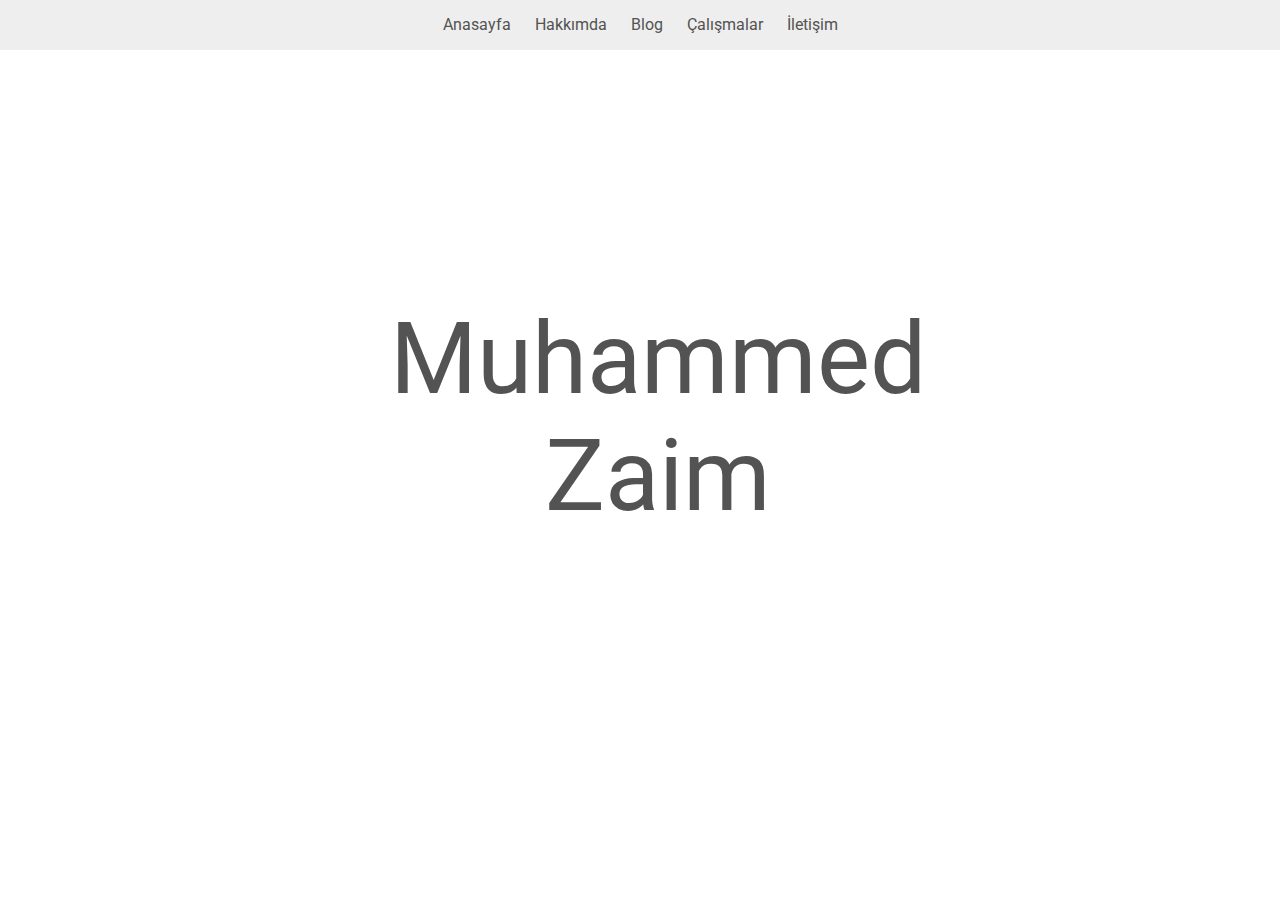
==== index.html @ 13ad76fe "First Comment" ====
<!DOCTYPE html>
<html lang="tr">
<head>
	<meta charset="UTF-8">
	<meta name="viewport" content="width=device-width, initial-scale=1.0">
	<title>Muhammed Zaim</title>
	<link rel="stylesheet" type="text/css" href="style.css">
	<meta name="Description" content="Muhammed Zaim Software - Front-End Developer">
</head>
<body>
	<div class="nav">
		<center><ul>
			<li><a href="index.html">Anasayfa</a></li>
			<li><a href="hakkinda.html">Hakkımda</a></li>
			<li><a href="https://muhammedzaim.com/blog">Blog</a></li>
			<li class="gizle"><a href="calismalar.html">Çalışmalar</a></li>
			<li><a href="iletisim.html">İletişim</a></li>
		</ul></center>
	</div>
	<div class="text">
		<p>Muhammed<br/>Zaim</p>
	</div>
</body>
</html>
---- style.css ----
@import url(https://fonts.googleapis.com/css?family=Roboto:100);

*{
	margin: 0;
	padding: 0;
	font-family: 'Roboto', sans-serif;
}

a{
	text-decoration: none;
}

ul li{
	list-style-type: none;
}

.text{
	left: 50%;
	top: 50%;
	position: absolute;
	margin-left: -250px; 
	margin-top: -150px;
}

.text p{
	font-size: 100px;
	position: absolute;
	text-align: center;
	font-family: 'Roboto', sans-serif;
	color: #535353;
}


.nav{
	background-color: #eee;
	width: 100%;
	height: 50px;
	line-height: 50px;
	font-family: 'Roboto', sans-serif;
	position: relative;
}

.nav ul li{
	display: inline-block;
	font-family: 'Roboto', sans-serif;
	line-height: 50px;
	text-align: center;
}

.nav ul li a{
	color: #535353;
	display: block;
	padding-left: 10px;
	padding-right: 10px;
}

.nav ul li a:hover{
	color: #fff;
	background-color: #535353;
}


.text-hak{
	left: 50%;
	top: 50%;
	position: absolute;
	margin-left: -225px; 
	margin-top: -150px;
	text-align: center;
	color: #535353;
}

.text-hak h1{
	font-size: 35px;
}

.text-hak p{
	padding-top: 25px;
	font-size: 25px;
	width: 480px;
}

.mail{
	left: 50%;
	top: 50%;
	position: absolute;
	margin-left: -150px; 
	margin-top: -150px;
	text-align: center;
}

.mail p a{
	font-size: 100px;
	position: absolute;
	text-align: center;
	font-family: 'Roboto', sans-serif;
	color: #535353;
}

.orta-alan{
	width: 930px;
	height: auto;
	margin: 0 auto;
	background: #fff;
}

.orta-alan .ref img{
	margin-top: 25px;
	width: 930px;
	height: 465px;
	overflow: hidden;
	position: relative;
	border-radius: 5px;
}

.orta-alan .blur{
	margin-top: 25px;
	width: 930px;
	height: 465px;
	background-color:rgba(83,83,83,0.6);
	position: absolute;
	z-index: 999;
	transition: .4s ease;
	border-radius: 5px;
}

.orta-alan .blur:hover{
	margin-top: 25px;
	width: 930px;
	height: 465px;
	background-color:rgba(255,255,255,0.0);
	position: absolute;
	z-index: 999;
}











@media screen and (max-width: 768px){
	.text{
	left: 50%;
	top: 50%;
	position: absolute;
	margin-left: -200px; 
	margin-top: -100px;
	}
	.text p{
	font-size: 75px;
	position: absolute;
	text-align: center;
	font-family: 'Roboto', sans-serif;
	}

	.text-hak{
	left: 50%;
	top: 50%;
	position: absolute;
	margin-left: -225px; 
	margin-top: -100px;
	text-align: center;
	}

	.text-hak h1{
		font-size: 35px;
	}

	.text-hak p{
		padding-top: 25px;
		font-size: 25px;
		width: 480px;
	}
}

@media screen and (max-width: 480px){
	.text{
	left: 50%;
	top: 50%;
	position: absolute;
	margin-left: -130px; 
	margin-top: -50px;
	}
	
	.text-hak{
	left: 50%;
	top: 50%;
	position: absolute;
	margin-left: -150px; 
	margin-top: -150px;
	text-align: center;
	}

	.text p{
	font-size: 50px;
	position: absolute;
	text-align: center;
	font-family: 'Roboto', sans-serif;
	}
	.text-hak h1{
	font-size: 20px;
	}

	.text-hak p{
	padding-top: 25px;
	font-size: 25px;
	width: 300px;
	}
	

	.mail{
		left: 50%;
		top: 50%;
		position: absolute;
		margin-left: -125px; 
		margin-top: -150px;
		text-align: center;
	}

	.mail p a{
		font-size: 75px;
		position: absolute;
		text-align: center;
		font-family: 'Roboto', sans-serif;
		color: #535353;
	}

	.nav li.gizle{
		display: none;
	}
}
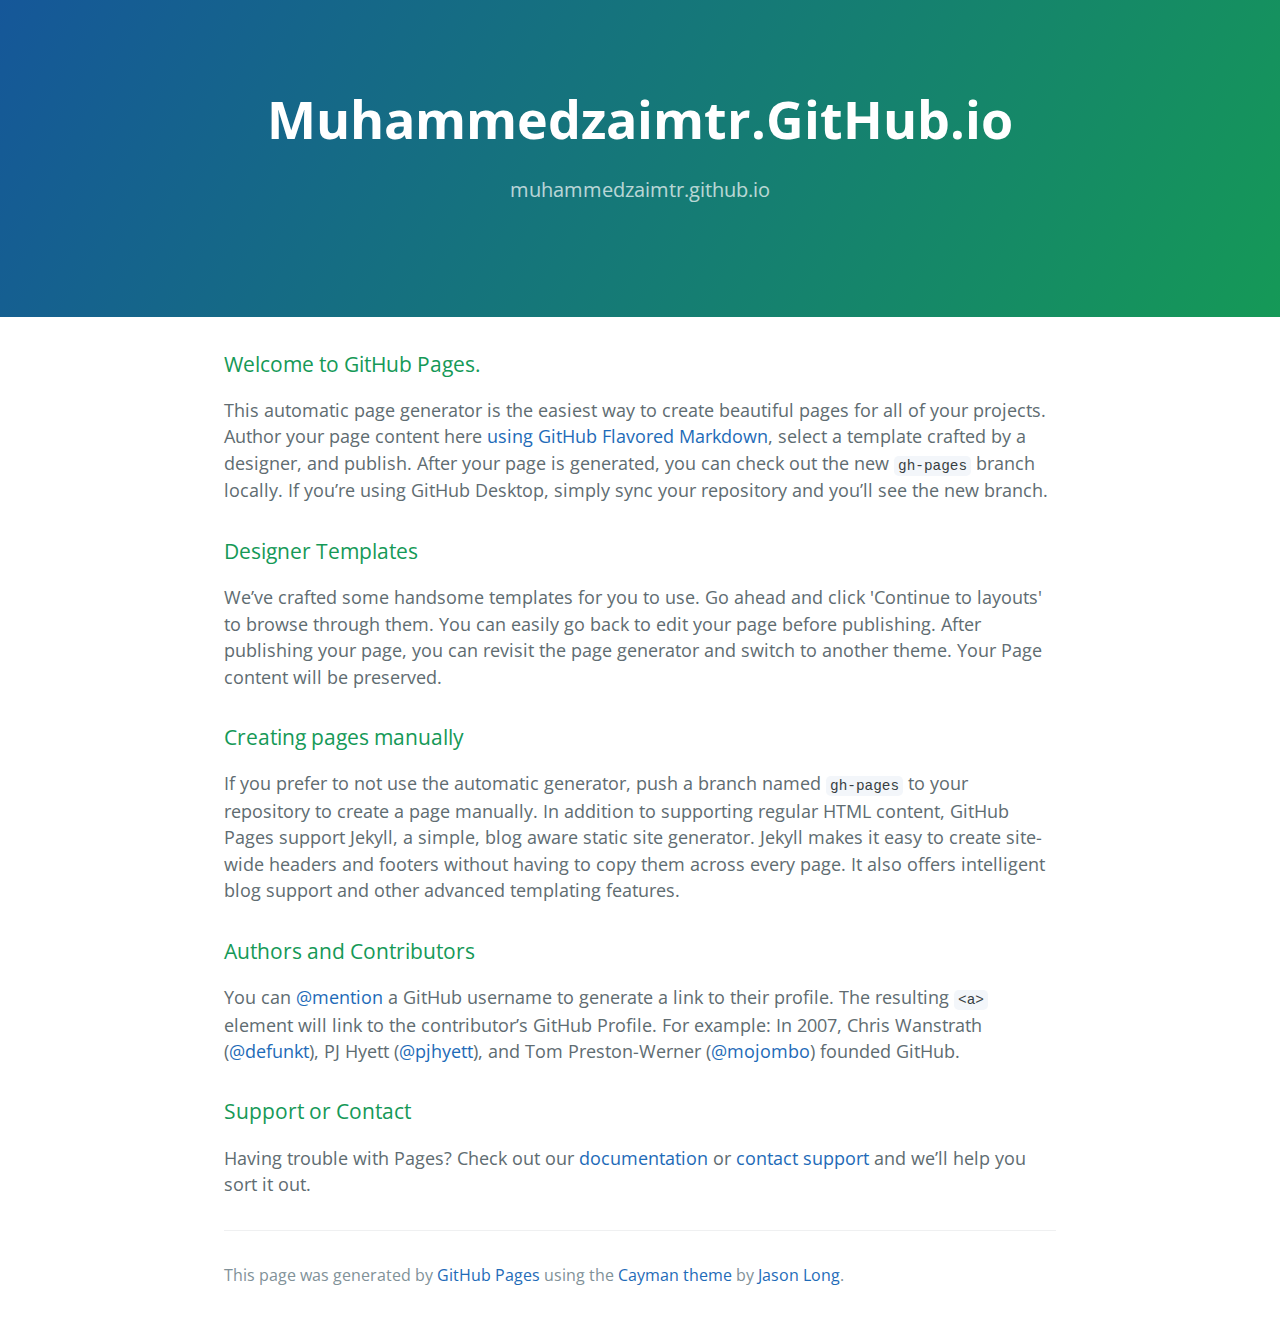
==== commit c1bf6f9d: "Replace master branch with page content via GitHub" ====
--- a/index.html
+++ b/index.html
@@ -1,24 +1,53 @@
 <!DOCTYPE html>
-<html lang="tr">
-<head>
-	<meta charset="UTF-8">
-	<meta name="viewport" content="width=device-width, initial-scale=1.0">
-	<title>Muhammed Zaim</title>
-	<link rel="stylesheet" type="text/css" href="style.css">
-	<meta name="Description" content="Muhammed Zaim Software - Front-End Developer">
-</head>
-<body>
-	<div class="nav">
-		<center><ul>
-			<li><a href="index.html">Anasayfa</a></li>
-			<li><a href="hakkinda.html">Hakkımda</a></li>
-			<li><a href="https://muhammedzaim.com/blog">Blog</a></li>
-			<li class="gizle"><a href="calismalar.html">Çalışmalar</a></li>
-			<li><a href="iletisim.html">İletişim</a></li>
-		</ul></center>
-	</div>
-	<div class="text">
-		<p>Muhammed<br/>Zaim</p>
-	</div>
-</body>
-</html>+<html lang="en-us">
+  <head>
+    <meta charset="UTF-8">
+    <title>Muhammedzaimtr.GitHub.io by muhammedzaimtr</title>
+    <meta name="viewport" content="width=device-width, initial-scale=1">
+    <link rel="stylesheet" type="text/css" href="stylesheets/normalize.css" media="screen">
+    <link href='https://fonts.googleapis.com/css?family=Open+Sans:400,700' rel='stylesheet' type='text/css'>
+    <link rel="stylesheet" type="text/css" href="stylesheets/stylesheet.css" media="screen">
+    <link rel="stylesheet" type="text/css" href="stylesheets/github-light.css" media="screen">
+  </head>
+  <body>
+    <section class="page-header">
+      <h1 class="project-name">Muhammedzaimtr.GitHub.io</h1>
+      <h2 class="project-tagline">muhammedzaimtr.github.io</h2>
+    </section>
+
+    <section class="main-content">
+      <h3>
+<a id="welcome-to-github-pages" class="anchor" href="#welcome-to-github-pages" aria-hidden="true"><span aria-hidden="true" class="octicon octicon-link"></span></a>Welcome to GitHub Pages.</h3>
+
+<p>This automatic page generator is the easiest way to create beautiful pages for all of your projects. Author your page content here <a href="https://guides.github.com/features/mastering-markdown/">using GitHub Flavored Markdown</a>, select a template crafted by a designer, and publish. After your page is generated, you can check out the new <code>gh-pages</code> branch locally. If you’re using GitHub Desktop, simply sync your repository and you’ll see the new branch.</p>
+
+<h3>
+<a id="designer-templates" class="anchor" href="#designer-templates" aria-hidden="true"><span aria-hidden="true" class="octicon octicon-link"></span></a>Designer Templates</h3>
+
+<p>We’ve crafted some handsome templates for you to use. Go ahead and click 'Continue to layouts' to browse through them. You can easily go back to edit your page before publishing. After publishing your page, you can revisit the page generator and switch to another theme. Your Page content will be preserved.</p>
+
+<h3>
+<a id="creating-pages-manually" class="anchor" href="#creating-pages-manually" aria-hidden="true"><span aria-hidden="true" class="octicon octicon-link"></span></a>Creating pages manually</h3>
+
+<p>If you prefer to not use the automatic generator, push a branch named <code>gh-pages</code> to your repository to create a page manually. In addition to supporting regular HTML content, GitHub Pages support Jekyll, a simple, blog aware static site generator. Jekyll makes it easy to create site-wide headers and footers without having to copy them across every page. It also offers intelligent blog support and other advanced templating features.</p>
+
+<h3>
+<a id="authors-and-contributors" class="anchor" href="#authors-and-contributors" aria-hidden="true"><span aria-hidden="true" class="octicon octicon-link"></span></a>Authors and Contributors</h3>
+
+<p>You can <a href="https://help.github.com/articles/basic-writing-and-formatting-syntax/#mentioning-users-and-teams" class="user-mention">@mention</a> a GitHub username to generate a link to their profile. The resulting <code>&lt;a&gt;</code> element will link to the contributor’s GitHub Profile. For example: In 2007, Chris Wanstrath (<a href="https://github.com/defunkt" class="user-mention">@defunkt</a>), PJ Hyett (<a href="https://github.com/pjhyett" class="user-mention">@pjhyett</a>), and Tom Preston-Werner (<a href="https://github.com/mojombo" class="user-mention">@mojombo</a>) founded GitHub.</p>
+
+<h3>
+<a id="support-or-contact" class="anchor" href="#support-or-contact" aria-hidden="true"><span aria-hidden="true" class="octicon octicon-link"></span></a>Support or Contact</h3>
+
+<p>Having trouble with Pages? Check out our <a href="https://help.github.com/pages">documentation</a> or <a href="https://github.com/contact">contact support</a> and we’ll help you sort it out.</p>
+
+      <footer class="site-footer">
+
+        <span class="site-footer-credits">This page was generated by <a href="https://pages.github.com">GitHub Pages</a> using the <a href="https://github.com/jasonlong/cayman-theme">Cayman theme</a> by <a href="https://twitter.com/jasonlong">Jason Long</a>.</span>
+      </footer>
+
+    </section>
+
+  
+  </body>
+</html>
--- a/stylesheets/stylesheet.css
+++ b/stylesheets/stylesheet.css
@@ -0,0 +1,245 @@
+* {
+  box-sizing: border-box; }
+
+body {
+  padding: 0;
+  margin: 0;
+  font-family: "Open Sans", "Helvetica Neue", Helvetica, Arial, sans-serif;
+  font-size: 16px;
+  line-height: 1.5;
+  color: #606c71; }
+
+a {
+  color: #1e6bb8;
+  text-decoration: none; }
+  a:hover {
+    text-decoration: underline; }
+
+.btn {
+  display: inline-block;
+  margin-bottom: 1rem;
+  color: rgba(255, 255, 255, 0.7);
+  background-color: rgba(255, 255, 255, 0.08);
+  border-color: rgba(255, 255, 255, 0.2);
+  border-style: solid;
+  border-width: 1px;
+  border-radius: 0.3rem;
+  transition: color 0.2s, background-color 0.2s, border-color 0.2s; }
+  .btn + .btn {
+    margin-left: 1rem; }
+
+.btn:hover {
+  color: rgba(255, 255, 255, 0.8);
+  text-decoration: none;
+  background-color: rgba(255, 255, 255, 0.2);
+  border-color: rgba(255, 255, 255, 0.3); }
+
+@media screen and (min-width: 64em) {
+  .btn {
+    padding: 0.75rem 1rem; } }
+
+@media screen and (min-width: 42em) and (max-width: 64em) {
+  .btn {
+    padding: 0.6rem 0.9rem;
+    font-size: 0.9rem; } }
+
+@media screen and (max-width: 42em) {
+  .btn {
+    display: block;
+    width: 100%;
+    padding: 0.75rem;
+    font-size: 0.9rem; }
+    .btn + .btn {
+      margin-top: 1rem;
+      margin-left: 0; } }
+
+.page-header {
+  color: #fff;
+  text-align: center;
+  background-color: #159957;
+  background-image: linear-gradient(120deg, #155799, #159957); }
+
+@media screen and (min-width: 64em) {
+  .page-header {
+    padding: 5rem 6rem; } }
+
+@media screen and (min-width: 42em) and (max-width: 64em) {
+  .page-header {
+    padding: 3rem 4rem; } }
+
+@media screen and (max-width: 42em) {
+  .page-header {
+    padding: 2rem 1rem; } }
+
+.project-name {
+  margin-top: 0;
+  margin-bottom: 0.1rem; }
+
+@media screen and (min-width: 64em) {
+  .project-name {
+    font-size: 3.25rem; } }
+
+@media screen and (min-width: 42em) and (max-width: 64em) {
+  .project-name {
+    font-size: 2.25rem; } }
+
+@media screen and (max-width: 42em) {
+  .project-name {
+    font-size: 1.75rem; } }
+
+.project-tagline {
+  margin-bottom: 2rem;
+  font-weight: normal;
+  opacity: 0.7; }
+
+@media screen and (min-width: 64em) {
+  .project-tagline {
+    font-size: 1.25rem; } }
+
+@media screen and (min-width: 42em) and (max-width: 64em) {
+  .project-tagline {
+    font-size: 1.15rem; } }
+
+@media screen and (max-width: 42em) {
+  .project-tagline {
+    font-size: 1rem; } }
+
+.main-content :first-child {
+  margin-top: 0; }
+.main-content img {
+  max-width: 100%; }
+.main-content h1, .main-content h2, .main-content h3, .main-content h4, .main-content h5, .main-content h6 {
+  margin-top: 2rem;
+  margin-bottom: 1rem;
+  font-weight: normal;
+  color: #159957; }
+.main-content p {
+  margin-bottom: 1em; }
+.main-content code {
+  padding: 2px 4px;
+  font-family: Consolas, "Liberation Mono", Menlo, Courier, monospace;
+  font-size: 0.9rem;
+  color: #383e41;
+  background-color: #f3f6fa;
+  border-radius: 0.3rem; }
+.main-content pre {
+  padding: 0.8rem;
+  margin-top: 0;
+  margin-bottom: 1rem;
+  font: 1rem Consolas, "Liberation Mono", Menlo, Courier, monospace;
+  color: #567482;
+  word-wrap: normal;
+  background-color: #f3f6fa;
+  border: solid 1px #dce6f0;
+  border-radius: 0.3rem; }
+  .main-content pre > code {
+    padding: 0;
+    margin: 0;
+    font-size: 0.9rem;
+    color: #567482;
+    word-break: normal;
+    white-space: pre;
+    background: transparent;
+    border: 0; }
+.main-content .highlight {
+  margin-bottom: 1rem; }
+  .main-content .highlight pre {
+    margin-bottom: 0;
+    word-break: normal; }
+.main-content .highlight pre, .main-content pre {
+  padding: 0.8rem;
+  overflow: auto;
+  font-size: 0.9rem;
+  line-height: 1.45;
+  border-radius: 0.3rem; }
+.main-content pre code, .main-content pre tt {
+  display: inline;
+  max-width: initial;
+  padding: 0;
+  margin: 0;
+  overflow: initial;
+  line-height: inherit;
+  word-wrap: normal;
+  background-color: transparent;
+  border: 0; }
+  .main-content pre code:before, .main-content pre code:after, .main-content pre tt:before, .main-content pre tt:after {
+    content: normal; }
+.main-content ul, .main-content ol {
+  margin-top: 0; }
+.main-content blockquote {
+  padding: 0 1rem;
+  margin-left: 0;
+  color: #819198;
+  border-left: 0.3rem solid #dce6f0; }
+  .main-content blockquote > :first-child {
+    margin-top: 0; }
+  .main-content blockquote > :last-child {
+    margin-bottom: 0; }
+.main-content table {
+  display: block;
+  width: 100%;
+  overflow: auto;
+  word-break: normal;
+  word-break: keep-all; }
+  .main-content table th {
+    font-weight: bold; }
+  .main-content table th, .main-content table td {
+    padding: 0.5rem 1rem;
+    border: 1px solid #e9ebec; }
+.main-content dl {
+  padding: 0; }
+  .main-content dl dt {
+    padding: 0;
+    margin-top: 1rem;
+    font-size: 1rem;
+    font-weight: bold; }
+  .main-content dl dd {
+    padding: 0;
+    margin-bottom: 1rem; }
+.main-content hr {
+  height: 2px;
+  padding: 0;
+  margin: 1rem 0;
+  background-color: #eff0f1;
+  border: 0; }
+
+@media screen and (min-width: 64em) {
+  .main-content {
+    max-width: 64rem;
+    padding: 2rem 6rem;
+    margin: 0 auto;
+    font-size: 1.1rem; } }
+
+@media screen and (min-width: 42em) and (max-width: 64em) {
+  .main-content {
+    padding: 2rem 4rem;
+    font-size: 1.1rem; } }
+
+@media screen and (max-width: 42em) {
+  .main-content {
+    padding: 2rem 1rem;
+    font-size: 1rem; } }
+
+.site-footer {
+  padding-top: 2rem;
+  margin-top: 2rem;
+  border-top: solid 1px #eff0f1; }
+
+.site-footer-owner {
+  display: block;
+  font-weight: bold; }
+
+.site-footer-credits {
+  color: #819198; }
+
+@media screen and (min-width: 64em) {
+  .site-footer {
+    font-size: 1rem; } }
+
+@media screen and (min-width: 42em) and (max-width: 64em) {
+  .site-footer {
+    font-size: 1rem; } }
+
+@media screen and (max-width: 42em) {
+  .site-footer {
+    font-size: 0.9rem; } }
--- a/stylesheets/github-light.css
+++ b/stylesheets/github-light.css
@@ -0,0 +1,124 @@
+/*
+The MIT License (MIT)
+
+Copyright (c) 2015 GitHub, Inc.
+
+Permission is hereby granted, free of charge, to any person obtaining a copy
+of this software and associated documentation files (the "Software"), to deal
+in the Software without restriction, including without limitation the rights
+to use, copy, modify, merge, publish, distribute, sublicense, and/or sell
+copies of the Software, and to permit persons to whom the Software is
+furnished to do so, subject to the following conditions:
+
+The above copyright notice and this permission notice shall be included in all
+copies or substantial portions of the Software.
+
+THE SOFTWARE IS PROVIDED "AS IS", WITHOUT WARRANTY OF ANY KIND, EXPRESS OR
+IMPLIED, INCLUDING BUT NOT LIMITED TO THE WARRANTIES OF MERCHANTABILITY,
+FITNESS FOR A PARTICULAR PURPOSE AND NONINFRINGEMENT. IN NO EVENT SHALL THE
+AUTHORS OR COPYRIGHT HOLDERS BE LIABLE FOR ANY CLAIM, DAMAGES OR OTHER
+LIABILITY, WHETHER IN AN ACTION OF CONTRACT, TORT OR OTHERWISE, ARISING FROM,
+OUT OF OR IN CONNECTION WITH THE SOFTWARE OR THE USE OR OTHER DEALINGS IN THE
+SOFTWARE.
+
+*/
+
+.pl-c /* comment */ {
+  color: #969896;
+}
+
+.pl-c1      /* constant, markup.raw, meta.diff.header, meta.module-reference, meta.property-name, support, support.constant, support.variable, variable.other.constant */,
+.pl-s .pl-v /* string variable */ {
+  color: #0086b3;
+}
+
+.pl-e  /* entity */,
+.pl-en /* entity.name */ {
+  color: #795da3;
+}
+
+.pl-s .pl-s1 /* string source */,
+.pl-smi      /* storage.modifier.import, storage.modifier.package, storage.type.java, variable.other, variable.parameter.function */ {
+  color: #333;
+}
+
+.pl-ent /* entity.name.tag */ {
+  color: #63a35c;
+}
+
+.pl-k /* keyword, storage, storage.type */ {
+  color: #a71d5d;
+}
+
+.pl-pds              /* punctuation.definition.string, string.regexp.character-class */,
+.pl-s                /* string */,
+.pl-s .pl-pse .pl-s1 /* string punctuation.section.embedded source */,
+.pl-sr               /* string.regexp */,
+.pl-sr .pl-cce       /* string.regexp constant.character.escape */,
+.pl-sr .pl-sra       /* string.regexp string.regexp.arbitrary-repitition */,
+.pl-sr .pl-sre       /* string.regexp source.ruby.embedded */ {
+  color: #183691;
+}
+
+.pl-v /* variable */ {
+  color: #ed6a43;
+}
+
+.pl-id /* invalid.deprecated */ {
+  color: #b52a1d;
+}
+
+.pl-ii /* invalid.illegal */ {
+  background-color: #b52a1d;
+  color: #f8f8f8;
+}
+
+.pl-sr .pl-cce /* string.regexp constant.character.escape */ {
+  color: #63a35c;
+  font-weight: bold;
+}
+
+.pl-ml /* markup.list */ {
+  color: #693a17;
+}
+
+.pl-mh        /* markup.heading */,
+.pl-mh .pl-en /* markup.heading entity.name */,
+.pl-ms        /* meta.separator */ {
+  color: #1d3e81;
+  font-weight: bold;
+}
+
+.pl-mq /* markup.quote */ {
+  color: #008080;
+}
+
+.pl-mi /* markup.italic */ {
+  color: #333;
+  font-style: italic;
+}
+
+.pl-mb /* markup.bold */ {
+  color: #333;
+  font-weight: bold;
+}
+
+.pl-md /* markup.deleted, meta.diff.header.from-file */ {
+  background-color: #ffecec;
+  color: #bd2c00;
+}
+
+.pl-mi1 /* markup.inserted, meta.diff.header.to-file */ {
+  background-color: #eaffea;
+  color: #55a532;
+}
+
+.pl-mdr /* meta.diff.range */ {
+  color: #795da3;
+  font-weight: bold;
+}
+
+.pl-mo /* meta.output */ {
+  color: #1d3e81;
+}
+
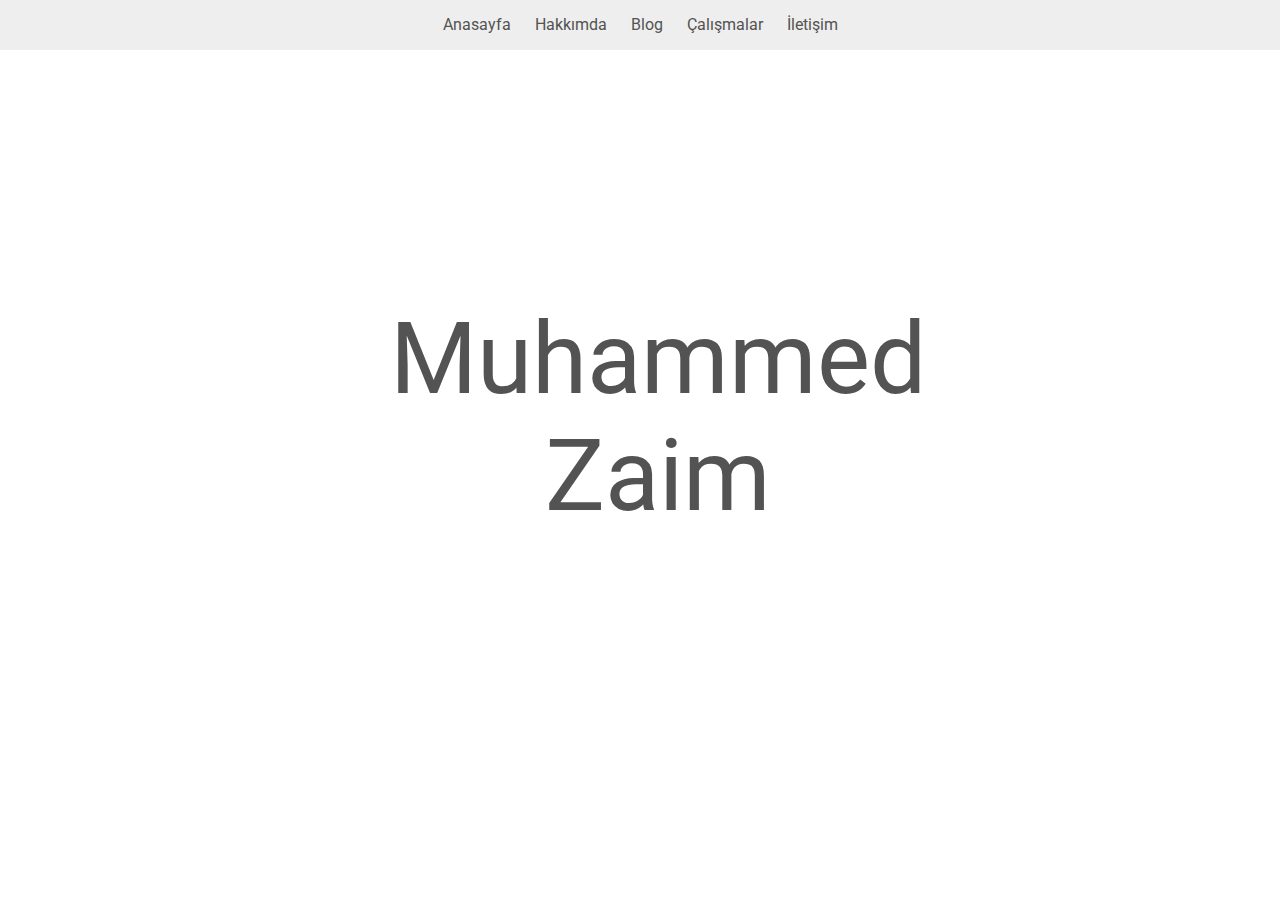
==== commit 7779a95f: "Update index.html" ====
--- a/index.html
+++ b/index.html
@@ -1,53 +1,24 @@
 <!DOCTYPE html>
-<html lang="en-us">
-  <head>
-    <meta charset="UTF-8">
-    <title>Muhammedzaimtr.GitHub.io by muhammedzaimtr</title>
-    <meta name="viewport" content="width=device-width, initial-scale=1">
-    <link rel="stylesheet" type="text/css" href="stylesheets/normalize.css" media="screen">
-    <link href='https://fonts.googleapis.com/css?family=Open+Sans:400,700' rel='stylesheet' type='text/css'>
-    <link rel="stylesheet" type="text/css" href="stylesheets/stylesheet.css" media="screen">
-    <link rel="stylesheet" type="text/css" href="stylesheets/github-light.css" media="screen">
-  </head>
-  <body>
-    <section class="page-header">
-      <h1 class="project-name">Muhammedzaimtr.GitHub.io</h1>
-      <h2 class="project-tagline">muhammedzaimtr.github.io</h2>
-    </section>
-
-    <section class="main-content">
-      <h3>
-<a id="welcome-to-github-pages" class="anchor" href="#welcome-to-github-pages" aria-hidden="true"><span aria-hidden="true" class="octicon octicon-link"></span></a>Welcome to GitHub Pages.</h3>
-
-<p>This automatic page generator is the easiest way to create beautiful pages for all of your projects. Author your page content here <a href="https://guides.github.com/features/mastering-markdown/">using GitHub Flavored Markdown</a>, select a template crafted by a designer, and publish. After your page is generated, you can check out the new <code>gh-pages</code> branch locally. If you’re using GitHub Desktop, simply sync your repository and you’ll see the new branch.</p>
-
-<h3>
-<a id="designer-templates" class="anchor" href="#designer-templates" aria-hidden="true"><span aria-hidden="true" class="octicon octicon-link"></span></a>Designer Templates</h3>
-
-<p>We’ve crafted some handsome templates for you to use. Go ahead and click 'Continue to layouts' to browse through them. You can easily go back to edit your page before publishing. After publishing your page, you can revisit the page generator and switch to another theme. Your Page content will be preserved.</p>
-
-<h3>
-<a id="creating-pages-manually" class="anchor" href="#creating-pages-manually" aria-hidden="true"><span aria-hidden="true" class="octicon octicon-link"></span></a>Creating pages manually</h3>
-
-<p>If you prefer to not use the automatic generator, push a branch named <code>gh-pages</code> to your repository to create a page manually. In addition to supporting regular HTML content, GitHub Pages support Jekyll, a simple, blog aware static site generator. Jekyll makes it easy to create site-wide headers and footers without having to copy them across every page. It also offers intelligent blog support and other advanced templating features.</p>
-
-<h3>
-<a id="authors-and-contributors" class="anchor" href="#authors-and-contributors" aria-hidden="true"><span aria-hidden="true" class="octicon octicon-link"></span></a>Authors and Contributors</h3>
-
-<p>You can <a href="https://help.github.com/articles/basic-writing-and-formatting-syntax/#mentioning-users-and-teams" class="user-mention">@mention</a> a GitHub username to generate a link to their profile. The resulting <code>&lt;a&gt;</code> element will link to the contributor’s GitHub Profile. For example: In 2007, Chris Wanstrath (<a href="https://github.com/defunkt" class="user-mention">@defunkt</a>), PJ Hyett (<a href="https://github.com/pjhyett" class="user-mention">@pjhyett</a>), and Tom Preston-Werner (<a href="https://github.com/mojombo" class="user-mention">@mojombo</a>) founded GitHub.</p>
-
-<h3>
-<a id="support-or-contact" class="anchor" href="#support-or-contact" aria-hidden="true"><span aria-hidden="true" class="octicon octicon-link"></span></a>Support or Contact</h3>
-
-<p>Having trouble with Pages? Check out our <a href="https://help.github.com/pages">documentation</a> or <a href="https://github.com/contact">contact support</a> and we’ll help you sort it out.</p>
-
-      <footer class="site-footer">
-
-        <span class="site-footer-credits">This page was generated by <a href="https://pages.github.com">GitHub Pages</a> using the <a href="https://github.com/jasonlong/cayman-theme">Cayman theme</a> by <a href="https://twitter.com/jasonlong">Jason Long</a>.</span>
-      </footer>
-
-    </section>
-
-  
-  </body>
+<html lang="tr">
+<head>
+	<meta charset="UTF-8">
+	<meta name="viewport" content="width=device-width, initial-scale=1.0">
+	<title>Muhammed Zaim</title>
+	<link rel="stylesheet" type="text/css" href="style.css">
+	<meta name="Description" content="Muhammed Zaim Software - Front-End Developer">
+</head>
+<body>
+	<div class="nav">
+		<center><ul>
+			<li><a href="index.html">Anasayfa</a></li>
+			<li><a href="hakkinda.html">Hakkımda</a></li>
+			<li><a href="https://muhammedzaim.com/blog">Blog</a></li>
+			<li class="gizle"><a href="calismalar.html">Çalışmalar</a></li>
+			<li><a href="iletisim.html">İletişim</a></li>
+		</ul></center>
+	</div>
+	<div class="text">
+		<p>Muhammed<br/>Zaim</p>
+	</div>
+</body>
 </html>
--- a/style.css
+++ b/style.css
@@ -0,0 +1,236 @@
+@import url(https://fonts.googleapis.com/css?family=Roboto:100);
+
+*{
+	margin: 0;
+	padding: 0;
+	font-family: 'Roboto', sans-serif;
+}
+
+a{
+	text-decoration: none;
+}
+
+ul li{
+	list-style-type: none;
+}
+
+.text{
+	left: 50%;
+	top: 50%;
+	position: absolute;
+	margin-left: -250px; 
+	margin-top: -150px;
+}
+
+.text p{
+	font-size: 100px;
+	position: absolute;
+	text-align: center;
+	font-family: 'Roboto', sans-serif;
+	color: #535353;
+}
+
+
+.nav{
+	background-color: #eee;
+	width: 100%;
+	height: 50px;
+	line-height: 50px;
+	font-family: 'Roboto', sans-serif;
+	position: relative;
+}
+
+.nav ul li{
+	display: inline-block;
+	font-family: 'Roboto', sans-serif;
+	line-height: 50px;
+	text-align: center;
+}
+
+.nav ul li a{
+	color: #535353;
+	display: block;
+	padding-left: 10px;
+	padding-right: 10px;
+}
+
+.nav ul li a:hover{
+	color: #fff;
+	background-color: #535353;
+}
+
+
+.text-hak{
+	left: 50%;
+	top: 50%;
+	position: absolute;
+	margin-left: -225px; 
+	margin-top: -150px;
+	text-align: center;
+	color: #535353;
+}
+
+.text-hak h1{
+	font-size: 35px;
+}
+
+.text-hak p{
+	padding-top: 25px;
+	font-size: 25px;
+	width: 480px;
+}
+
+.mail{
+	left: 50%;
+	top: 50%;
+	position: absolute;
+	margin-left: -150px; 
+	margin-top: -150px;
+	text-align: center;
+}
+
+.mail p a{
+	font-size: 100px;
+	position: absolute;
+	text-align: center;
+	font-family: 'Roboto', sans-serif;
+	color: #535353;
+}
+
+.orta-alan{
+	width: 930px;
+	height: auto;
+	margin: 0 auto;
+	background: #fff;
+}
+
+.orta-alan .ref img{
+	margin-top: 25px;
+	width: 930px;
+	height: 465px;
+	overflow: hidden;
+	position: relative;
+	border-radius: 5px;
+}
+
+.orta-alan .blur{
+	margin-top: 25px;
+	width: 930px;
+	height: 465px;
+	background-color:rgba(83,83,83,0.6);
+	position: absolute;
+	z-index: 999;
+	transition: .4s ease;
+	border-radius: 5px;
+}
+
+.orta-alan .blur:hover{
+	margin-top: 25px;
+	width: 930px;
+	height: 465px;
+	background-color:rgba(255,255,255,0.0);
+	position: absolute;
+	z-index: 999;
+}
+
+
+
+
+
+
+
+
+
+
+
+@media screen and (max-width: 768px){
+	.text{
+	left: 50%;
+	top: 50%;
+	position: absolute;
+	margin-left: -200px; 
+	margin-top: -100px;
+	}
+	.text p{
+	font-size: 75px;
+	position: absolute;
+	text-align: center;
+	font-family: 'Roboto', sans-serif;
+	}
+
+	.text-hak{
+	left: 50%;
+	top: 50%;
+	position: absolute;
+	margin-left: -225px; 
+	margin-top: -100px;
+	text-align: center;
+	}
+
+	.text-hak h1{
+		font-size: 35px;
+	}
+
+	.text-hak p{
+		padding-top: 25px;
+		font-size: 25px;
+		width: 480px;
+	}
+}
+
+@media screen and (max-width: 480px){
+	.text{
+	left: 50%;
+	top: 50%;
+	position: absolute;
+	margin-left: -130px; 
+	margin-top: -50px;
+	}
+	
+	.text-hak{
+	left: 50%;
+	top: 50%;
+	position: absolute;
+	margin-left: -150px; 
+	margin-top: -150px;
+	text-align: center;
+	}
+
+	.text p{
+	font-size: 50px;
+	position: absolute;
+	text-align: center;
+	font-family: 'Roboto', sans-serif;
+	}
+	.text-hak h1{
+	font-size: 20px;
+	}
+
+	.text-hak p{
+	padding-top: 25px;
+	font-size: 25px;
+	width: 300px;
+	}
+	
+
+	.mail{
+		left: 50%;
+		top: 50%;
+		position: absolute;
+		margin-left: -125px; 
+		margin-top: -150px;
+		text-align: center;
+	}
+
+	.mail p a{
+		font-size: 75px;
+		position: absolute;
+		text-align: center;
+		font-family: 'Roboto', sans-serif;
+		color: #535353;
+	}
+
+	.nav li.gizle{
+		display: none;
+	}
+}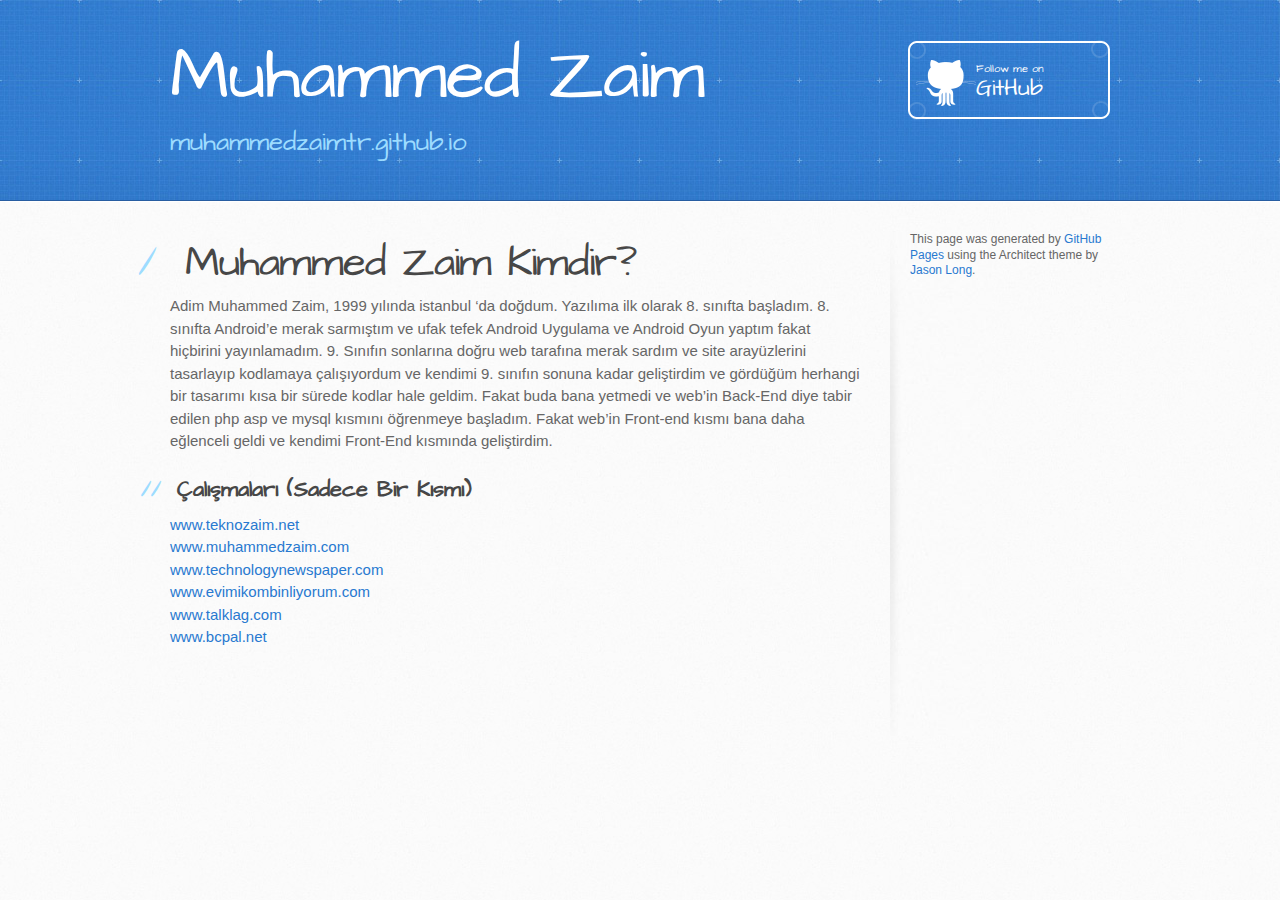
==== commit 062bde74: "Replace master branch with page content via GitHub" ====
--- a/index.html
+++ b/index.html
@@ -1,24 +1,57 @@
 <!DOCTYPE html>
-<html lang="tr">
-<head>
-	<meta charset="UTF-8">
-	<meta name="viewport" content="width=device-width, initial-scale=1.0">
-	<title>Muhammed Zaim</title>
-	<link rel="stylesheet" type="text/css" href="style.css">
-	<meta name="Description" content="Muhammed Zaim Software - Front-End Developer">
-</head>
-<body>
-	<div class="nav">
-		<center><ul>
-			<li><a href="index.html">Anasayfa</a></li>
-			<li><a href="hakkinda.html">Hakkımda</a></li>
-			<li><a href="https://muhammedzaim.com/blog">Blog</a></li>
-			<li class="gizle"><a href="calismalar.html">Çalışmalar</a></li>
-			<li><a href="iletisim.html">İletişim</a></li>
-		</ul></center>
-	</div>
-	<div class="text">
-		<p>Muhammed<br/>Zaim</p>
-	</div>
-</body>
+<html>
+  <head>
+    <meta charset='utf-8'>
+    <meta http-equiv="X-UA-Compatible" content="chrome=1">
+    <meta name="viewport" content="width=device-width, initial-scale=1, maximum-scale=1">
+    <link href='https://fonts.googleapis.com/css?family=Architects+Daughter' rel='stylesheet' type='text/css'>
+    <link rel="stylesheet" type="text/css" href="stylesheets/stylesheet.css" media="screen">
+    <link rel="stylesheet" type="text/css" href="stylesheets/github-light.css" media="screen">
+    <link rel="stylesheet" type="text/css" href="stylesheets/print.css" media="print">
+
+    <!--[if lt IE 9]>
+    <script src="//html5shiv.googlecode.com/svn/trunk/html5.js"></script>
+    <![endif]-->
+
+    <title>Muhammed Zaim by muhammedzaimtr</title>
+  </head>
+
+  <body>
+    <header>
+      <div class="inner">
+        <h1>Muhammed Zaim</h1>
+        <h2>muhammedzaimtr.github.io</h2>
+        <a href="https://github.com/muhammedzaimtr" class="button"><small>Follow me on</small> GitHub</a>
+      </div>
+    </header>
+
+    <div id="content-wrapper">
+      <div class="inner clearfix">
+        <section id="main-content">
+          <h1>
+<a id="muhammed-zaim-kimdir" class="anchor" href="#muhammed-zaim-kimdir" aria-hidden="true"><span aria-hidden="true" class="octicon octicon-link"></span></a>Muhammed Zaim Kimdir?</h1>
+
+<p>Adim Muhammed Zaim, 1999 yılında istanbul ‘da doğdum. Yazılıma ilk olarak 8. sınıfta başladım. 8. sınıfta Android’e merak sarmıştım ve ufak tefek Android Uygulama ve Android Oyun yaptım fakat hiçbirini yayınlamadım. 9. Sınıfın sonlarına doğru web tarafına merak sardım ve site arayüzlerini tasarlayıp kodlamaya çalışıyordum ve kendimi 9. sınıfın sonuna kadar geliştirdim ve gördüğüm herhangi bir tasarımı kısa bir sürede kodlar hale geldim. Fakat buda bana yetmedi ve web’in Back-End diye tabir edilen php asp ve mysql kısmını öğrenmeye başladım. Fakat web’in Front-end kısmı bana daha eğlenceli geldi ve kendimi Front-End kısmında geliştirdim.</p>
+
+<h2>
+<a id="Çalışmaları-sadece-bir-kısmı" class="anchor" href="#%C3%87al%C4%B1%C5%9Fmalar%C4%B1-sadece-bir-k%C4%B1sm%C4%B1" aria-hidden="true"><span aria-hidden="true" class="octicon octicon-link"></span></a>Çalışmaları (Sadece Bir Kısmı)</h2>
+
+<p><a href="http://www.teknozaim.net">www.teknozaim.net</a><br>
+<a href="http://www.muhammedzaim.com">www.muhammedzaim.com</a><br>
+<a href="http://www.technologynewspaper.com">www.technologynewspaper.com</a><br>
+<a href="http://www.evimikombinliyorum.com">www.evimikombinliyorum.com</a><br>
+<a href="http://www.talklag.com">www.talklag.com</a><br>
+<a href="http://www.bcpal.net">www.bcpal.net</a>    </p>
+        </section>
+
+        <aside id="sidebar">
+
+
+          <p>This page was generated by <a href="https://pages.github.com">GitHub Pages</a> using the Architect theme by <a href="https://twitter.com/jasonlong">Jason Long</a>.</p>
+        </aside>
+      </div>
+    </div>
+
+  
+  </body>
 </html>
--- a/stylesheets/stylesheet.css
+++ b/stylesheets/stylesheet.css
@@ -0,0 +1,881 @@
+/*! normalize.css v3.0.2 | MIT License | git.io/normalize */
+
+/**
+ * 1. Set default font family to sans-serif.
+ * 2. Prevent iOS text size adjust after orientation change, without disabling
+ *    user zoom.
+ */
+
+html {
+  font-family: sans-serif; /* 1 */
+  -webkit-text-size-adjust: 100%; /* 2 */
+  -ms-text-size-adjust: 100%; /* 2 */
+}
+
+/**
+ * Remove default margin.
+ */
+
+body {
+  margin: 0;
+}
+
+/* HTML5 display definitions
+   ========================================================================== */
+
+/**
+ * Correct `block` display not defined for any HTML5 element in IE 8/9.
+ * Correct `block` display not defined for `details` or `summary` in IE 10/11
+ * and Firefox.
+ * Correct `block` display not defined for `main` in IE 11.
+ */
+
+article,
+aside,
+details,
+figcaption,
+figure,
+footer,
+header,
+hgroup,
+main,
+menu,
+nav,
+section,
+summary {
+  display: block;
+}
+
+/**
+ * 1. Correct `inline-block` display not defined in IE 8/9.
+ * 2. Normalize vertical alignment of `progress` in Chrome, Firefox, and Opera.
+ */
+
+audio,
+canvas,
+progress,
+video {
+  display: inline-block; /* 1 */
+  vertical-align: baseline; /* 2 */
+}
+
+/**
+ * Prevent modern browsers from displaying `audio` without controls.
+ * Remove excess height in iOS 5 devices.
+ */
+
+audio:not([controls]) {
+  display: none;
+  height: 0;
+}
+
+/**
+ * Address `[hidden]` styling not present in IE 8/9/10.
+ * Hide the `template` element in IE 8/9/11, Safari, and Firefox < 22.
+ */
+
+[hidden],
+template {
+  display: none;
+}
+
+/* Links
+   ========================================================================== */
+
+/**
+ * Remove the gray background color from active links in IE 10.
+ */
+
+a {
+  background-color: transparent;
+}
+
+/**
+ * Improve readability when focused and also mouse hovered in all browsers.
+ */
+
+a:active,
+a:hover {
+  outline: 0;
+}
+
+/* Text-level semantics
+   ========================================================================== */
+
+/**
+ * Address styling not present in IE 8/9/10/11, Safari, and Chrome.
+ */
+
+abbr[title] {
+  border-bottom: 1px dotted;
+}
+
+/**
+ * Address style set to `bolder` in Firefox 4+, Safari, and Chrome.
+ */
+
+b,
+strong {
+  font-weight: bold;
+}
+
+/**
+ * Address styling not present in Safari and Chrome.
+ */
+
+dfn {
+  font-style: italic;
+}
+
+/**
+ * Address variable `h1` font-size and margin within `section` and `article`
+ * contexts in Firefox 4+, Safari, and Chrome.
+ */
+
+h1 {
+  margin: 0.67em 0;
+  font-size: 2em;
+}
+
+/**
+ * Address styling not present in IE 8/9.
+ */
+
+mark {
+  color: #000;
+  background: #ff0;
+}
+
+/**
+ * Address inconsistent and variable font size in all browsers.
+ */
+
+small {
+  font-size: 80%;
+}
+
+/**
+ * Prevent `sub` and `sup` affecting `line-height` in all browsers.
+ */
+
+sub,
+sup {
+  position: relative;
+  font-size: 75%;
+  line-height: 0;
+  vertical-align: baseline;
+}
+
+sup {
+  top: -0.5em;
+}
+
+sub {
+  bottom: -0.25em;
+}
+
+/* Embedded content
+   ========================================================================== */
+
+/**
+ * Remove border when inside `a` element in IE 8/9/10.
+ */
+
+img {
+  border: 0;
+}
+
+/**
+ * Correct overflow not hidden in IE 9/10/11.
+ */
+
+svg:not(:root) {
+  overflow: hidden;
+}
+
+/* Grouping content
+   ========================================================================== */
+
+/**
+ * Address margin not present in IE 8/9 and Safari.
+ */
+
+figure {
+  margin: 1em 40px;
+}
+
+/**
+ * Address differences between Firefox and other browsers.
+ */
+
+hr {
+  height: 0;
+  -moz-box-sizing: content-box;
+  box-sizing: content-box;
+}
+
+/**
+ * Contain overflow in all browsers.
+ */
+
+pre {
+  overflow: auto;
+}
+
+/**
+ * Address odd `em`-unit font size rendering in all browsers.
+ */
+
+code,
+kbd,
+pre,
+samp {
+  font-family: monospace, monospace;
+  font-size: 1em;
+}
+
+/* Forms
+   ========================================================================== */
+
+/**
+ * Known limitation: by default, Chrome and Safari on OS X allow very limited
+ * styling of `select`, unless a `border` property is set.
+ */
+
+/**
+ * 1. Correct color not being inherited.
+ *    Known issue: affects color of disabled elements.
+ * 2. Correct font properties not being inherited.
+ * 3. Address margins set differently in Firefox 4+, Safari, and Chrome.
+ */
+
+button,
+input,
+optgroup,
+select,
+textarea {
+  margin: 0; /* 3 */
+  font: inherit; /* 2 */
+  color: inherit; /* 1 */
+}
+
+/**
+ * Address `overflow` set to `hidden` in IE 8/9/10/11.
+ */
+
+button {
+  overflow: visible;
+}
+
+/**
+ * Address inconsistent `text-transform` inheritance for `button` and `select`.
+ * All other form control elements do not inherit `text-transform` values.
+ * Correct `button` style inheritance in Firefox, IE 8/9/10/11, and Opera.
+ * Correct `select` style inheritance in Firefox.
+ */
+
+button,
+select {
+  text-transform: none;
+}
+
+/**
+ * 1. Avoid the WebKit bug in Android 4.0.* where (2) destroys native `audio`
+ *    and `video` controls.
+ * 2. Correct inability to style clickable `input` types in iOS.
+ * 3. Improve usability and consistency of cursor style between image-type
+ *    `input` and others.
+ */
+
+button,
+html input[type="button"], /* 1 */
+input[type="reset"],
+input[type="submit"] {
+  -webkit-appearance: button; /* 2 */
+  cursor: pointer; /* 3 */
+}
+
+/**
+ * Re-set default cursor for disabled elements.
+ */
+
+button[disabled],
+html input[disabled] {
+  cursor: default;
+}
+
+/**
+ * Remove inner padding and border in Firefox 4+.
+ */
+
+button::-moz-focus-inner,
+input::-moz-focus-inner {
+  padding: 0;
+  border: 0;
+}
+
+/**
+ * Address Firefox 4+ setting `line-height` on `input` using `!important` in
+ * the UA stylesheet.
+ */
+
+input {
+  line-height: normal;
+}
+
+/**
+ * It's recommended that you don't attempt to style these elements.
+ * Firefox's implementation doesn't respect box-sizing, padding, or width.
+ *
+ * 1. Address box sizing set to `content-box` in IE 8/9/10.
+ * 2. Remove excess padding in IE 8/9/10.
+ */
+
+input[type="checkbox"],
+input[type="radio"] {
+  box-sizing: border-box; /* 1 */
+  padding: 0; /* 2 */
+}
+
+/**
+ * Fix the cursor style for Chrome's increment/decrement buttons. For certain
+ * `font-size` values of the `input`, it causes the cursor style of the
+ * decrement button to change from `default` to `text`.
+ */
+
+input[type="number"]::-webkit-inner-spin-button,
+input[type="number"]::-webkit-outer-spin-button {
+  height: auto;
+}
+
+/**
+ * 1. Address `appearance` set to `searchfield` in Safari and Chrome.
+ * 2. Address `box-sizing` set to `border-box` in Safari and Chrome
+ *    (include `-moz` to future-proof).
+ */
+
+input[type="search"] {
+  -webkit-box-sizing: content-box; /* 2 */
+  -moz-box-sizing: content-box;
+  box-sizing: content-box;
+  -webkit-appearance: textfield; /* 1 */
+}
+
+/**
+ * Remove inner padding and search cancel button in Safari and Chrome on OS X.
+ * Safari (but not Chrome) clips the cancel button when the search input has
+ * padding (and `textfield` appearance).
+ */
+
+input[type="search"]::-webkit-search-cancel-button,
+input[type="search"]::-webkit-search-decoration {
+  -webkit-appearance: none;
+}
+
+/**
+ * Define consistent border, margin, and padding.
+ */
+
+fieldset {
+  padding: 0.35em 0.625em 0.75em;
+  margin: 0 2px;
+  border: 1px solid #c0c0c0;
+}
+
+/**
+ * 1. Correct `color` not being inherited in IE 8/9/10/11.
+ * 2. Remove padding so people aren't caught out if they zero out fieldsets.
+ */
+
+legend {
+  padding: 0; /* 2 */
+  border: 0; /* 1 */
+}
+
+/**
+ * Remove default vertical scrollbar in IE 8/9/10/11.
+ */
+
+textarea {
+  overflow: auto;
+}
+
+/**
+ * Don't inherit the `font-weight` (applied by a rule above).
+ * NOTE: the default cannot safely be changed in Chrome and Safari on OS X.
+ */
+
+optgroup {
+  font-weight: bold;
+}
+
+/* Tables
+   ========================================================================== */
+
+/**
+ * Remove most spacing between table cells.
+ */
+
+table {
+  border-spacing: 0;
+  border-collapse: collapse;
+}
+
+td,
+th {
+  padding: 0;
+}
+
+/* LAYOUT STYLES */
+body {
+  font-family: 'Helvetica Neue', Helvetica, Arial, serif;
+  font-size: 15px;
+  font-weight: 400;
+  line-height: 1.5;
+  color: #666;
+  background: #fafafa url(../images/body-bg.jpg) 0 0 repeat;
+}
+
+p {
+  margin-top: 0;
+}
+
+a {
+  color: #2879d0;
+}
+a:hover {
+  color: #2268b2;
+}
+
+header {
+  padding-top: 40px;
+  padding-bottom: 40px;
+  font-family: 'Architects Daughter', 'Helvetica Neue', Helvetica, Arial, serif;
+  background: #2e7bcf url(../images/header-bg.jpg) 0 0 repeat-x;
+  border-bottom: solid 1px #275da1;
+}
+
+header h1 {
+  width: 540px;
+  margin-top: 0;
+  margin-bottom: 0.2em;
+  font-size: 72px;
+  font-weight: normal;
+  line-height: 1;
+  color: #fff;
+  letter-spacing: -1px;
+}
+
+header h2 {
+  width: 540px;
+  margin-top: 0;
+  margin-bottom: 0;
+  font-size: 26px;
+  font-weight: normal;
+  line-height: 1.3;
+  color: #9ddcff;
+  letter-spacing: 0;
+}
+
+.inner {
+  position: relative;
+  width: 940px;
+  margin: 0 auto;
+}
+
+#content-wrapper {
+  padding-top: 30px;
+  border-top: solid 1px #fff;
+}
+
+#main-content {
+  float: left;
+  width: 690px;
+}
+
+#main-content img {
+  max-width: 100%;
+}
+
+aside#sidebar {
+  float: right;
+  width: 200px;
+  min-height: 504px;
+  padding-left: 20px;
+  font-size: 12px;
+  line-height: 1.3;
+  background: transparent url(../images/sidebar-bg.jpg) 0 0 no-repeat;
+}
+
+aside#sidebar p.repo-owner,
+aside#sidebar p.repo-owner a {
+  font-weight: bold;
+}
+
+#downloads {
+  margin-bottom: 40px;
+}
+
+a.button {
+  width: 134px;
+  height: 58px;
+  padding-top: 22px;
+  padding-left: 68px;
+  font-family: 'Architects Daughter', 'Helvetica Neue', Helvetica, Arial, serif;
+  font-size: 23px;
+  line-height: 1.2;
+  color: #fff;
+}
+a.button small {
+  display: block;
+  font-size: 11px;
+}
+header a.button {
+  position: absolute;
+  top: 0;
+  right: 0;
+  background: transparent url(../images/github-button.png) 0 0 no-repeat;
+}
+aside a.button {
+  display: block;
+  width: 138px;
+  padding-left: 64px;
+  margin-bottom: 20px;
+  font-size: 21px;
+  background: transparent url(../images/download-button.png) 0 0 no-repeat;
+}
+
+code, pre {
+  margin-bottom: 30px;
+  font-family: Monaco, "Bitstream Vera Sans Mono", "Lucida Console", Terminal, monospace;
+  font-size: 13px;
+  color: #222;
+}
+
+code {
+  padding: 0 3px;
+  background-color: #f2f8fc;
+  border: solid 1px #dbe7f3;
+}
+
+pre {
+  padding: 20px;
+  overflow: auto;
+  text-shadow: none;
+  background: #fff;
+  border: solid 1px #f2f2f2;
+}
+pre code {
+  padding: 0;
+  color: #2879d0;
+  background-color: #fff;
+  border: none;
+}
+
+ul, ol, dl {
+  margin-bottom: 20px;
+}
+
+
+/* COMMON STYLES */
+
+hr {
+  height: 0;
+  margin-top: 1em;
+  margin-bottom: 1em;
+  border: 0;
+  border-top: solid 1px #ddd;
+}
+
+table {
+  width: 100%;
+  border: 1px solid #ebebeb;
+}
+
+th {
+  font-weight: 500;
+}
+
+td {
+  font-weight: 300;
+  text-align: center;
+  border: 1px solid #ebebeb;
+}
+
+form {
+  padding: 20px;
+  background: #f2f2f2;
+
+}
+
+
+/* GENERAL ELEMENT TYPE STYLES */
+
+#main-content h1 {
+  margin-top: 0;
+  margin-bottom: 0;
+  font-family: 'Architects Daughter', 'Helvetica Neue', Helvetica, Arial, serif;
+  font-size: 2.8em;
+  font-weight: normal;
+  color: #474747;
+  text-indent: 6px;
+  letter-spacing: -1px;
+}
+
+#main-content h1:before {
+  padding-right: 0.3em;
+  margin-left: -0.9em;
+  color: #9ddcff;
+  content: "/";
+}
+
+#main-content h2 {
+  margin-bottom: 8px;
+  font-family: 'Architects Daughter', 'Helvetica Neue', Helvetica, Arial, serif;
+  font-size: 22px;
+  font-weight: bold;
+  color: #474747;
+  text-indent: 4px;
+}
+#main-content h2:before {
+  padding-right: 0.3em;
+  margin-left: -1.5em;
+  content: "//";
+  color: #9ddcff;
+}
+
+#main-content h3 {
+  margin-top: 24px;
+  margin-bottom: 8px;
+  font-family: 'Architects Daughter', 'Helvetica Neue', Helvetica, Arial, serif;
+  font-size: 18px;
+  font-weight: bold;
+  color: #474747;
+  text-indent: 3px;
+}
+
+#main-content h3:before {
+  padding-right: 0.3em;
+  margin-left: -2em;
+  content: "///";
+  color: #9ddcff;
+}
+
+#main-content h4 {
+  margin-bottom: 8px;
+  font-family: 'Architects Daughter', 'Helvetica Neue', Helvetica, Arial, serif;
+  font-size: 15px;
+  font-weight: bold;
+  color: #474747;
+  text-indent: 3px;
+}
+
+h4:before {
+  padding-right: 0.3em;
+  margin-left: -2.8em;
+  content: "////";
+  color: #9ddcff;
+}
+
+#main-content h5 {
+  margin-bottom: 8px;
+  font-family: 'Architects Daughter', 'Helvetica Neue', Helvetica, Arial, serif;
+  font-size: 14px;
+  color: #474747;
+  text-indent: 3px;
+}
+h5:before {
+  padding-right: 0.3em;
+  margin-left: -3.2em;
+  content: "/////";
+  color: #9ddcff;
+}
+
+#main-content h6 {
+  margin-bottom: 8px;
+  font-family: 'Architects Daughter', 'Helvetica Neue', Helvetica, Arial, serif;
+  font-size: .8em;
+  color: #474747;
+  text-indent: 3px;
+}
+h6:before {
+  padding-right: 0.3em;
+  margin-left: -3.7em;
+  content: "//////";
+  color: #9ddcff;
+}
+
+p {
+  margin-bottom: 20px;
+}
+
+a {
+  text-decoration: none;
+}
+
+p a {
+  font-weight: 400;
+}
+
+blockquote {
+  padding: 0 0 0 30px;
+  margin-bottom: 20px;
+  font-size: 1.6em;
+  border-left: 10px solid #e9e9e9;
+}
+
+ul {
+  list-style-position: inside;
+  list-style: disc;
+  padding-left: 20px;
+}
+
+ol {
+  list-style-position: inside;
+  list-style: decimal;
+  padding-left: 3px;
+}
+
+dl dd {
+  font-style: italic;
+  font-weight: 100;
+}
+
+footer {
+  padding-top: 20px;
+  padding-bottom: 30px;
+  margin-top: 40px;
+  font-size: 13px;
+  color: #aaa;
+  background: transparent url('../images/hr.png') 0 0 no-repeat;
+}
+
+footer a {
+  color: #666;
+}
+footer a:hover {
+  color: #444;
+}
+
+/* MISC */
+.clearfix:after {
+  display: block;
+  height: 0;
+  clear: both;
+  visibility: hidden;
+  content: '.';
+}
+
+.clearfix {display: inline-block;}
+* html .clearfix {height: 1%;}
+.clearfix {display: block;}
+
+/* #Media Queries
+================================================== */
+
+/* Smaller than standard 960 (devices and browsers) */
+@media only screen and (max-width: 959px) { }
+
+/* Tablet Portrait size to standard 960 (devices and browsers) */
+@media only screen and (min-width: 768px) and (max-width: 959px) {
+  .inner {
+    width: 740px;
+  }
+  header h1, header h2 {
+    width: 340px;
+  }
+  header h1 {
+    font-size: 60px;
+  }
+  header h2 {
+    font-size: 30px;
+  }
+  #main-content {
+    width: 490px;
+  }
+  #main-content h1:before,
+  #main-content h2:before,
+  #main-content h3:before,
+  #main-content h4:before,
+  #main-content h5:before,
+  #main-content h6:before {
+    padding-right: 0;
+    margin-left: 0;
+    content: none;
+  }
+}
+
+/* All Mobile Sizes (devices and browser) */
+@media only screen and (max-width: 767px) {
+  .inner {
+    width: 93%;
+  }
+  header {
+    padding: 20px 0;
+  }
+  header .inner {
+    position: relative;
+  }
+  header h1, header h2 {
+    width: 100%;
+  }
+  header h1 {
+    font-size: 48px;
+  }
+  header h2 {
+    font-size: 24px;
+  }
+  header a.button {
+    position: relative;
+    display: inline-block;
+    width: auto;
+    height: auto;
+    padding: 5px 10px;
+    margin-top: 15px;
+    font-size: 13px;
+    line-height: 1;
+    color: #2879d0;
+    text-align: center;
+    background-color: #9ddcff;
+    background-image: none;
+    border-radius: 5px;
+    -moz-border-radius: 5px;
+    -webkit-border-radius: 5px;
+  }
+  header a.button small {
+    display: inline;
+    font-size: 13px;
+  }
+  #main-content,
+  aside#sidebar {
+    float: none;
+    width: 100% ! important;
+  }
+  aside#sidebar {
+    min-height: 0;
+    padding: 20px 0;
+    margin-top: 20px;
+    background-image: none;
+    border-top: solid 1px #ddd;
+  }
+  aside#sidebar a.button {
+    display: none;
+  }
+  #main-content h1:before,
+  #main-content h2:before,
+  #main-content h3:before,
+  #main-content h4:before,
+  #main-content h5:before,
+  #main-content h6:before {
+    padding-right: 0;
+    margin-left: 0;
+    content: none;
+  }
+}
+
+/* Mobile Landscape Size to Tablet Portrait (devices and browsers) */
+@media only screen and (min-width: 480px) and (max-width: 767px) { }
+
+/* Mobile Portrait Size to Mobile Landscape Size (devices and browsers) */
+@media only screen and (max-width: 479px) { }
+
--- a/stylesheets/github-light.css
+++ b/stylesheets/github-light.css
@@ -0,0 +1,124 @@
+/*
+The MIT License (MIT)
+
+Copyright (c) 2015 GitHub, Inc.
+
+Permission is hereby granted, free of charge, to any person obtaining a copy
+of this software and associated documentation files (the "Software"), to deal
+in the Software without restriction, including without limitation the rights
+to use, copy, modify, merge, publish, distribute, sublicense, and/or sell
+copies of the Software, and to permit persons to whom the Software is
+furnished to do so, subject to the following conditions:
+
+The above copyright notice and this permission notice shall be included in all
+copies or substantial portions of the Software.
+
+THE SOFTWARE IS PROVIDED "AS IS", WITHOUT WARRANTY OF ANY KIND, EXPRESS OR
+IMPLIED, INCLUDING BUT NOT LIMITED TO THE WARRANTIES OF MERCHANTABILITY,
+FITNESS FOR A PARTICULAR PURPOSE AND NONINFRINGEMENT. IN NO EVENT SHALL THE
+AUTHORS OR COPYRIGHT HOLDERS BE LIABLE FOR ANY CLAIM, DAMAGES OR OTHER
+LIABILITY, WHETHER IN AN ACTION OF CONTRACT, TORT OR OTHERWISE, ARISING FROM,
+OUT OF OR IN CONNECTION WITH THE SOFTWARE OR THE USE OR OTHER DEALINGS IN THE
+SOFTWARE.
+
+*/
+
+.pl-c /* comment */ {
+  color: #969896;
+}
+
+.pl-c1      /* constant, markup.raw, meta.diff.header, meta.module-reference, meta.property-name, support, support.constant, support.variable, variable.other.constant */,
+.pl-s .pl-v /* string variable */ {
+  color: #0086b3;
+}
+
+.pl-e  /* entity */,
+.pl-en /* entity.name */ {
+  color: #795da3;
+}
+
+.pl-s .pl-s1 /* string source */,
+.pl-smi      /* storage.modifier.import, storage.modifier.package, storage.type.java, variable.other, variable.parameter.function */ {
+  color: #333;
+}
+
+.pl-ent /* entity.name.tag */ {
+  color: #63a35c;
+}
+
+.pl-k /* keyword, storage, storage.type */ {
+  color: #a71d5d;
+}
+
+.pl-pds              /* punctuation.definition.string, string.regexp.character-class */,
+.pl-s                /* string */,
+.pl-s .pl-pse .pl-s1 /* string punctuation.section.embedded source */,
+.pl-sr               /* string.regexp */,
+.pl-sr .pl-cce       /* string.regexp constant.character.escape */,
+.pl-sr .pl-sra       /* string.regexp string.regexp.arbitrary-repitition */,
+.pl-sr .pl-sre       /* string.regexp source.ruby.embedded */ {
+  color: #183691;
+}
+
+.pl-v /* variable */ {
+  color: #ed6a43;
+}
+
+.pl-id /* invalid.deprecated */ {
+  color: #b52a1d;
+}
+
+.pl-ii /* invalid.illegal */ {
+  background-color: #b52a1d;
+  color: #f8f8f8;
+}
+
+.pl-sr .pl-cce /* string.regexp constant.character.escape */ {
+  color: #63a35c;
+  font-weight: bold;
+}
+
+.pl-ml /* markup.list */ {
+  color: #693a17;
+}
+
+.pl-mh        /* markup.heading */,
+.pl-mh .pl-en /* markup.heading entity.name */,
+.pl-ms        /* meta.separator */ {
+  color: #1d3e81;
+  font-weight: bold;
+}
+
+.pl-mq /* markup.quote */ {
+  color: #008080;
+}
+
+.pl-mi /* markup.italic */ {
+  color: #333;
+  font-style: italic;
+}
+
+.pl-mb /* markup.bold */ {
+  color: #333;
+  font-weight: bold;
+}
+
+.pl-md /* markup.deleted, meta.diff.header.from-file */ {
+  background-color: #ffecec;
+  color: #bd2c00;
+}
+
+.pl-mi1 /* markup.inserted, meta.diff.header.to-file */ {
+  background-color: #eaffea;
+  color: #55a532;
+}
+
+.pl-mdr /* meta.diff.range */ {
+  color: #795da3;
+  font-weight: bold;
+}
+
+.pl-mo /* meta.output */ {
+  color: #1d3e81;
+}
+
--- a/stylesheets/print.css
+++ b/stylesheets/print.css
@@ -0,0 +1,228 @@
+html, body, div, span, applet, object, iframe,
+h1, h2, h3, h4, h5, h6, p, blockquote, pre,
+a, abbr, acronym, address, big, cite, code,
+del, dfn, em, img, ins, kbd, q, s, samp,
+small, strike, strong, sub, sup, tt, var,
+b, u, i, center,
+dl, dt, dd, ol, ul, li,
+fieldset, form, label, legend,
+table, caption, tbody, tfoot, thead, tr, th, td,
+article, aside, canvas, details, embed,
+figure, figcaption, footer, header, hgroup,
+menu, nav, output, ruby, section, summary,
+time, mark, audio, video {
+  padding: 0;
+  margin: 0;
+  font: inherit;
+  font-size: 100%;
+  vertical-align: baseline;
+  border: 0;
+}
+/* HTML5 display-role reset for older browsers */
+article, aside, details, figcaption, figure,
+footer, header, hgroup, menu, nav, section {
+  display: block;
+}
+body {
+  line-height: 1;
+}
+ol, ul {
+  list-style: none;
+}
+blockquote, q {
+  quotes: none;
+}
+blockquote:before, blockquote:after,
+q:before, q:after {
+  content: '';
+  content: none;
+}
+table {
+  border-spacing: 0;
+  border-collapse: collapse;
+}
+body {
+  font-family: 'Helvetica Neue', Helvetica, Arial, serif;
+  font-size: 13px;
+  line-height: 1.5;
+  color: #000;
+}
+
+a {
+  font-weight: bold;
+  color: #d5000d;
+}
+
+header {
+  padding-top: 35px;
+  padding-bottom: 10px;
+}
+
+header h1 {
+  font-size: 48px;
+  font-weight: bold;
+  line-height: 1.2;
+  color: #303030;
+  letter-spacing: -1px;
+}
+
+header h2 {
+  font-size: 24px;
+  font-weight: normal;
+  line-height: 1.3;
+  color: #aaa;
+  letter-spacing: -1px;
+}
+#downloads {
+  display: none;
+}
+#main_content {
+  padding-top: 20px;
+}
+
+code, pre {
+  margin-bottom: 30px;
+  font-family: Monaco, "Bitstream Vera Sans Mono", "Lucida Console", Terminal;
+  font-size: 12px;
+  color: #222;
+}
+
+code {
+  padding: 0 3px;
+}
+
+pre {
+  padding: 20px;
+  overflow: auto;
+  border: solid 1px #ddd;
+}
+pre code {
+  padding: 0;
+}
+
+ul, ol, dl {
+  margin-bottom: 20px;
+}
+
+
+/* COMMON STYLES */
+
+table {
+  width: 100%;
+  border: 1px solid #ebebeb;
+}
+
+th {
+  font-weight: 500;
+}
+
+td {
+  font-weight: 300;
+  text-align: center;
+  border: 1px solid #ebebeb;
+}
+
+form {
+  padding: 20px;
+  background: #f2f2f2;
+
+}
+
+
+/* GENERAL ELEMENT TYPE STYLES */
+
+h1 {
+  font-size: 2.8em;
+}
+
+h2 {
+  margin-bottom: 8px;
+  font-size: 22px;
+  font-weight: bold;
+  color: #303030;
+}
+
+h3 {
+  margin-bottom: 8px;
+  font-size: 18px;
+  font-weight: bold;
+  color: #d5000d;
+}
+
+h4 {
+  font-size: 16px;
+  font-weight: bold;
+  color: #303030;
+}
+
+h5 {
+  font-size: 1em;
+  color: #303030;
+}
+
+h6 {
+  font-size: .8em;
+  color: #303030;
+}
+
+p {
+  margin-bottom: 20px;
+  font-weight: 300;
+}
+
+a {
+  text-decoration: none;
+}
+
+p a {
+  font-weight: 400;
+}
+
+blockquote {
+  padding: 0 0 0 30px;
+  margin-bottom: 20px;
+  font-size: 1.6em;
+  border-left: 10px solid #e9e9e9;
+}
+
+ul li {
+  padding-left: 20px;
+  list-style-position: inside;
+  list-style: disc;
+}
+
+ol li {
+  padding-left: 3px;
+  list-style-position: inside;
+  list-style: decimal;
+}
+
+dl dd {
+  font-style: italic;
+  font-weight: 100;
+}
+
+footer {
+  padding-top: 20px;
+  padding-bottom: 30px;
+  margin-top: 40px;
+  font-size: 13px;
+  color: #aaa;
+}
+
+footer a {
+  color: #666;
+}
+
+/* MISC */
+.clearfix:after {
+  display: block;
+  height: 0;
+  clear: both;
+  visibility: hidden;
+  content: '.';
+}
+
+.clearfix {display: inline-block;}
+* html .clearfix {height: 1%;}
+.clearfix {display: block;}
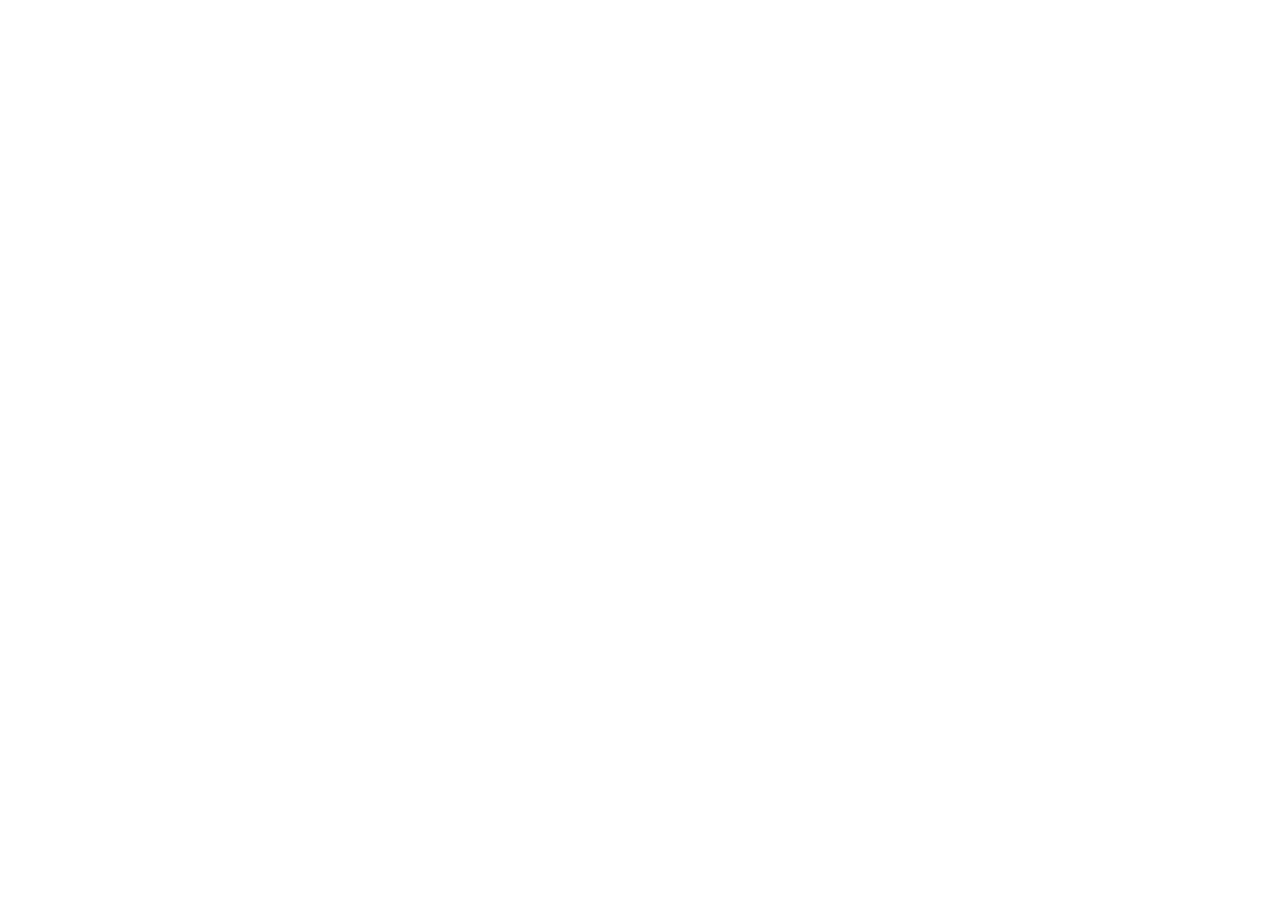
==== commit 04dba614: "Update index.html" ====
--- a/index.html
+++ b/index.html
@@ -1,57 +1,13 @@
 <!DOCTYPE html>
-<html>
-  <head>
-    <meta charset='utf-8'>
-    <meta http-equiv="X-UA-Compatible" content="chrome=1">
-    <meta name="viewport" content="width=device-width, initial-scale=1, maximum-scale=1">
-    <link href='https://fonts.googleapis.com/css?family=Architects+Daughter' rel='stylesheet' type='text/css'>
-    <link rel="stylesheet" type="text/css" href="stylesheets/stylesheet.css" media="screen">
-    <link rel="stylesheet" type="text/css" href="stylesheets/github-light.css" media="screen">
-    <link rel="stylesheet" type="text/css" href="stylesheets/print.css" media="print">
-
-    <!--[if lt IE 9]>
-    <script src="//html5shiv.googlecode.com/svn/trunk/html5.js"></script>
-    <![endif]-->
-
-    <title>Muhammed Zaim by muhammedzaimtr</title>
-  </head>
-
-  <body>
-    <header>
-      <div class="inner">
-        <h1>Muhammed Zaim</h1>
-        <h2>muhammedzaimtr.github.io</h2>
-        <a href="https://github.com/muhammedzaimtr" class="button"><small>Follow me on</small> GitHub</a>
-      </div>
-    </header>
-
-    <div id="content-wrapper">
-      <div class="inner clearfix">
-        <section id="main-content">
-          <h1>
-<a id="muhammed-zaim-kimdir" class="anchor" href="#muhammed-zaim-kimdir" aria-hidden="true"><span aria-hidden="true" class="octicon octicon-link"></span></a>Muhammed Zaim Kimdir?</h1>
-
-<p>Adim Muhammed Zaim, 1999 yılında istanbul ‘da doğdum. Yazılıma ilk olarak 8. sınıfta başladım. 8. sınıfta Android’e merak sarmıştım ve ufak tefek Android Uygulama ve Android Oyun yaptım fakat hiçbirini yayınlamadım. 9. Sınıfın sonlarına doğru web tarafına merak sardım ve site arayüzlerini tasarlayıp kodlamaya çalışıyordum ve kendimi 9. sınıfın sonuna kadar geliştirdim ve gördüğüm herhangi bir tasarımı kısa bir sürede kodlar hale geldim. Fakat buda bana yetmedi ve web’in Back-End diye tabir edilen php asp ve mysql kısmını öğrenmeye başladım. Fakat web’in Front-end kısmı bana daha eğlenceli geldi ve kendimi Front-End kısmında geliştirdim.</p>
-
-<h2>
-<a id="Çalışmaları-sadece-bir-kısmı" class="anchor" href="#%C3%87al%C4%B1%C5%9Fmalar%C4%B1-sadece-bir-k%C4%B1sm%C4%B1" aria-hidden="true"><span aria-hidden="true" class="octicon octicon-link"></span></a>Çalışmaları (Sadece Bir Kısmı)</h2>
-
-<p><a href="http://www.teknozaim.net">www.teknozaim.net</a><br>
-<a href="http://www.muhammedzaim.com">www.muhammedzaim.com</a><br>
-<a href="http://www.technologynewspaper.com">www.technologynewspaper.com</a><br>
-<a href="http://www.evimikombinliyorum.com">www.evimikombinliyorum.com</a><br>
-<a href="http://www.talklag.com">www.talklag.com</a><br>
-<a href="http://www.bcpal.net">www.bcpal.net</a>    </p>
-        </section>
-
-        <aside id="sidebar">
+<html lang="tr">
+<head>
+    <meta charset="UTF-8">
+    <meta name="viewport" content="width=device-width, initial-scale=1.0">
+    <title>Muhammed Zaim</title>
+    <meta http-equiv="refresh" content="0;URL=http://muhammedzaim.com">
+</head>
+<body>
 
 
-          <p>This page was generated by <a href="https://pages.github.com">GitHub Pages</a> using the Architect theme by <a href="https://twitter.com/jasonlong">Jason Long</a>.</p>
-        </aside>
-      </div>
-    </div>
-
-  
-  </body>
+</body>
 </html>
